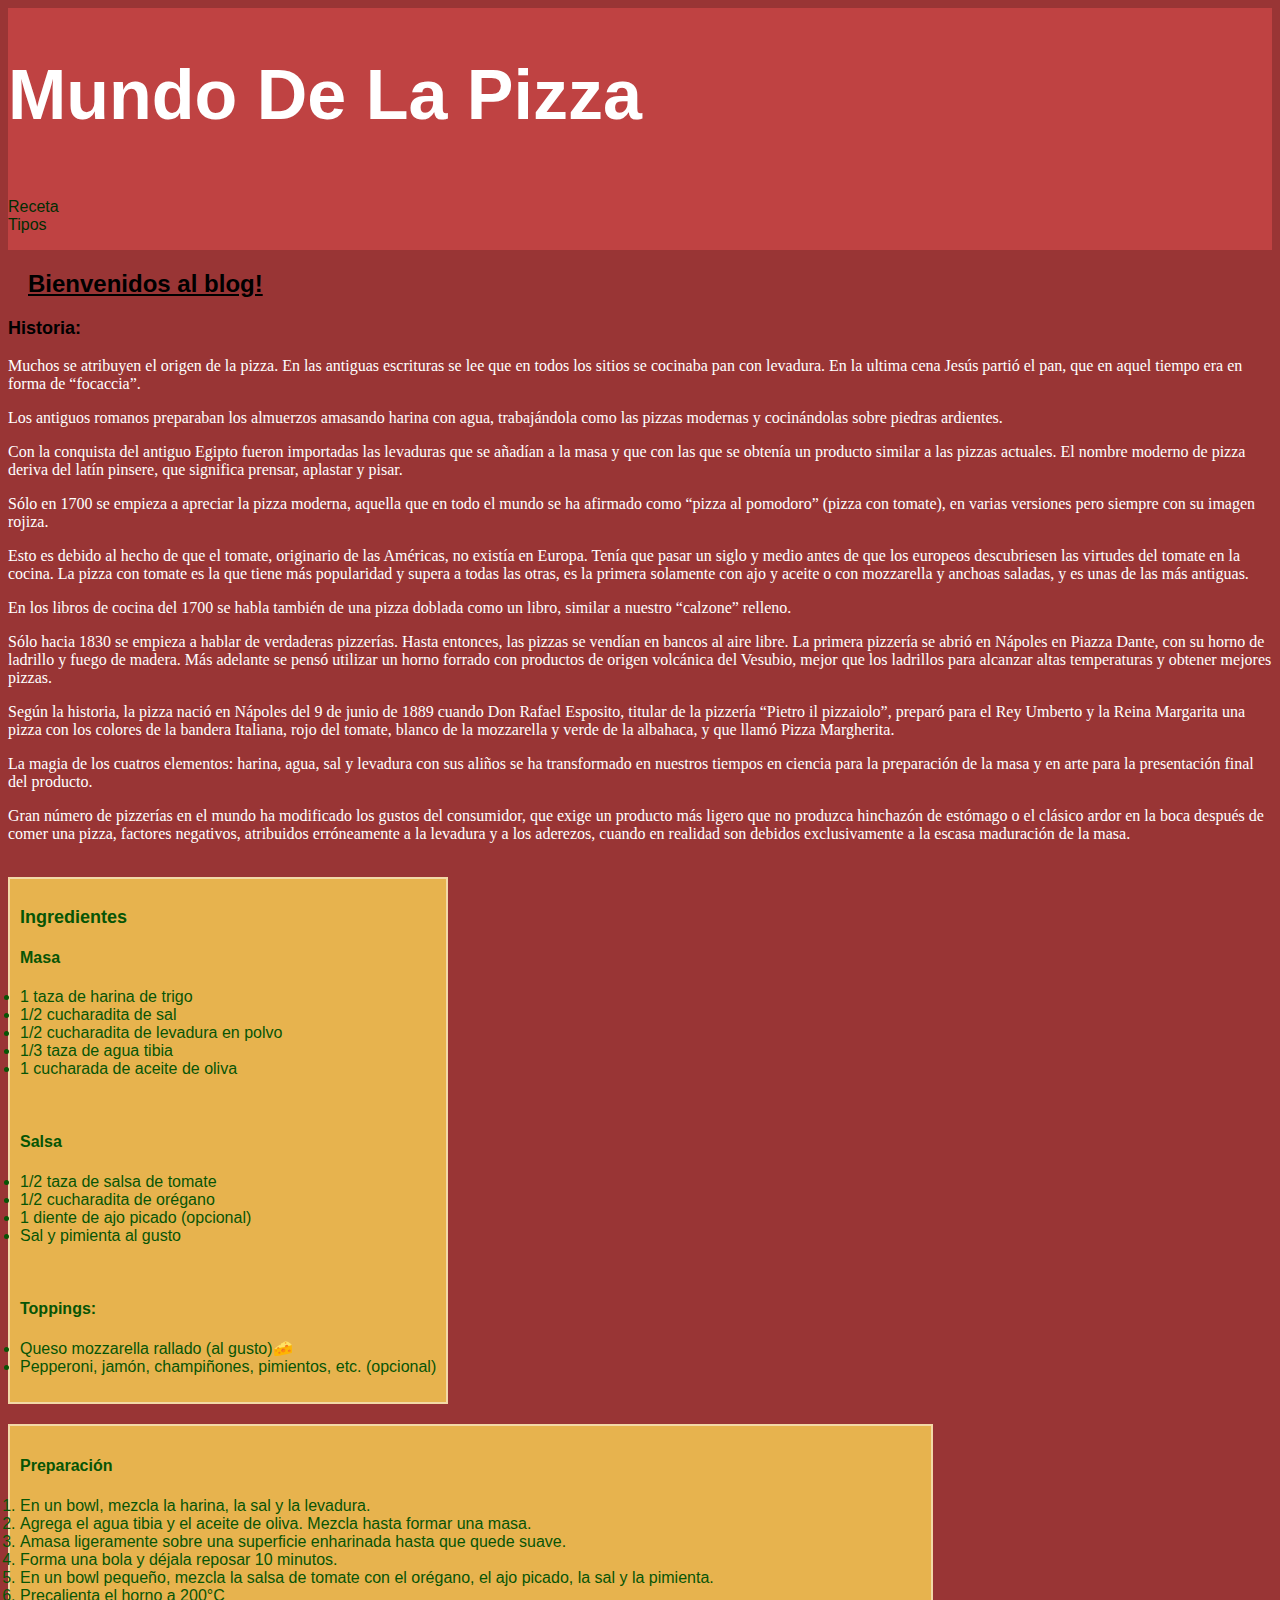
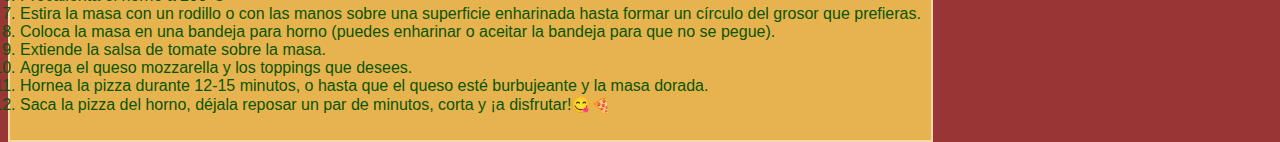
==== index.html @ f6b8d469 "primer commit" ====
<!DOCTYPE html>
<html lang="en">
<head>
    <meta charset="UTF-8">
    <meta name="viewport" content="width=device-width, initial-scale=1.0">
    <link rel="stylesheet" href="./css/style.css">
    <title>Mundo De La Pizza</title>
</head>
<body>
    <header>
        <nav>
            <h1>Mundo De La Pizza</h1>
            <div class="navbar">
                <ul >
                    <li>
                        <a href="">Receta</a>
                    </li>
                    <li>
                        <a href="./pages/tipos.html">Tipos</a>
                    </li>
                </ul>
            </div>
        </nav>
    </header>
    <main>
        <h2>Bienvenidos al blog!</h2>
        <section>
            <h3>Historia:</h3>
            <p>Muchos se atribuyen el origen de la pizza. En las antiguas escrituras se lee que en todos los sitios se cocinaba pan con levadura. En la ultima cena Jesús partió el pan, que en aquel tiempo era en forma de “focaccia”.</p>
            <p>Los antiguos romanos preparaban los almuerzos amasando harina con agua, trabajándola como las pizzas modernas y cocinándolas sobre piedras ardientes.</p>
            <p>Con la conquista del antiguo Egipto fueron importadas las levaduras que se añadían a la masa y que con las que se obtenía un producto similar a las pizzas actuales. El nombre moderno de pizza deriva del latín pinsere, que significa prensar, aplastar y pisar.</p>
            <p>Sólo en 1700 se empieza a apreciar la pizza moderna, aquella que en todo el mundo se ha afirmado como “pizza al pomodoro” (pizza con tomate), en varias versiones pero siempre con su imagen rojiza.</p>
            <p>Esto es debido al hecho de que el tomate, originario de las Américas, no existía en Europa. Tenía que pasar un siglo y medio antes de que los europeos descubriesen las virtudes del tomate en la cocina. La pizza con tomate es la que tiene más popularidad y supera a todas las otras, es la primera solamente con ajo y aceite o con mozzarella y anchoas saladas, y es unas de las más antiguas.</p>
            <p>En los libros de cocina del 1700 se habla también de una pizza doblada como un libro, similar a nuestro “calzone” relleno.</p>
            <p>Sólo hacia 1830 se empieza a hablar de verdaderas pizzerías. Hasta entonces, las pizzas se vendían en bancos al aire libre. La primera pizzería se abrió en Nápoles en Piazza Dante, con su horno de ladrillo y fuego de madera. Más adelante se pensó utilizar un horno forrado con productos de origen volcánica del Vesubio, mejor que los ladrillos para alcanzar altas temperaturas y obtener mejores pizzas.</p>
            <p>Según la historia, la pizza nació en Nápoles del 9 de junio de 1889 cuando Don Rafael Esposito, titular de la pizzería “Pietro il pizzaiolo”, preparó para el Rey Umberto y la Reina Margarita una pizza con los colores de la bandera Italiana, rojo del tomate, blanco de la mozzarella y verde de la albahaca, y que llamó Pizza Margherita.</p>
            <p>La magia de los cuatros elementos: harina, agua, sal y levadura con sus aliños se ha transformado en nuestros tiempos en ciencia para la preparación de la masa y en arte para la presentación final del producto.</p>
            <p>Gran número de pizzerías en el mundo ha modificado los gustos del consumidor, que exige un producto más ligero que no produzca hinchazón de estómago o el clásico ardor en la boca después de comer una pizza, factores negativos, atribuidos erróneamente a la levadura y a los aderezos, cuando en realidad son debidos exclusivamente a la escasa maduración de la masa.</p>
        </section>
        <br>
        <section class="contenedor">
            <div class="contenedor2">
                <h3><b>Ingredientes</b></h3>
                <h4>Masa</h4>
                <ul>
                    <li>1 taza de harina de trigo</li>
                    <li>1/2 cucharadita de sal</li>
                    <li>1/2 cucharadita de levadura en polvo</li>
                    <li>1/3 taza de agua tibia</li>
                    <li>1 cucharada de aceite de oliva</li>
                </ul>
                <br>
                <h4>Salsa</h4>
                <ul>
                    <li>1/2 taza de salsa de tomate</li>
                    <li>1/2 cucharadita de orégano</li>
                    <li>1 diente de ajo picado (opcional)</li>
                    <li>Sal y pimienta al gusto</li>
                </ul>
                <br>
                <h4>Toppings:</h4>
                <ul>
                    <li>Queso mozzarella rallado (al gusto)🧀</li>
                    <li>Pepperoni, jamón, champiñones, pimientos, etc. (opcional)</li>
                </ul>
            </div>
            <div class="contenedor3">
                <h4><b>Preparación</b></h4>
                <ol>
                    <li>En un bowl, mezcla la harina, la sal y la levadura.</li>
                    <li>Agrega el agua tibia y el aceite de oliva. Mezcla hasta formar una masa.</li>
                    <li>Amasa ligeramente sobre una superficie enharinada hasta que quede suave.</li>
                    <li>Forma una bola y déjala reposar 10 minutos.</li>
                    <li>En un bowl pequeño, mezcla la salsa de tomate con el orégano, el ajo picado, la sal y la pimienta.</li>
                    <li>Precalienta el horno a 200°C</li>
                    <li>Estira la masa con un rodillo o con las manos sobre una superficie enharinada hasta formar un círculo del grosor que prefieras.</li>
                    <li>Coloca la masa en una bandeja para horno (puedes enharinar o aceitar la bandeja para que no se pegue).</li>
                    <li>Extiende la salsa de tomate sobre la masa.</li>
                    <li>Agrega el queso mozzarella y los toppings que desees.</li>
                    <li>Hornea la pizza durante 12-15 minutos, o hasta que el queso esté burbujeante y la masa dorada.</li>
                    <li>Saca la pizza del horno, déjala reposar un par de minutos, corta y ¡a disfrutar!😋🍕</li>
                </ol>
            </div>
        </section>
    </main>
</body>
</html>
---- css/style.css ----
* {
    padding: 0;
    box-sizing: border-box;
}

body {
    background-color: #993535;
}

header {
    display: flex;
    background-color: #bf4242;
    width: auto;
    color: #FFFF;
    font-family: Arial, Helvetica, sans-serif;
}

p {
    font-family: 'Times New Roman', Times, serif;
    color: #FFFF;
}

.navbar a{
    text-decoration: none;
    color: #012d03;
    font-family: Arial, Helvetica, sans-serif;
    text-align: center;
}

.navbar {
    display: flex;
    gap: .9375rem;
}

h1 {
    font-family: Arial, Helvetica, sans-serif;
    font-size: 4.375rem;
}

h2 {
    text-decoration: underline;
    font-family: Arial, Helvetica, sans-serif;
    text-indent: 20px;
}

h3 {
    font-size: large;
    font-family: Arial, Helvetica, sans-serif;
}

.contenedor {
    background-image: url(https://i.pinimg.com/564x/a6/31/9a/a6319a2a90f00482d9ed297434c4a378.jpg);
    font-family: Arial, Helvetica, sans-serif;
}

.contenedor2 {
    background-color: #f6cd53d4;
    color: #075505;
    border: 2px solid rgba(255, 255, 255, 0.5);
    padding: 10px;
    width: fit-content;
    height: fit-content;
}

.contenedor3 {
    background-color: #f6cd53d4;
    transform: translateY(20px);
    color: #075505;
    border: 2px solid rgba(255, 255, 255, 0.5);
    padding: 10px;
    width: fit-content;
    height: fit-content;
}
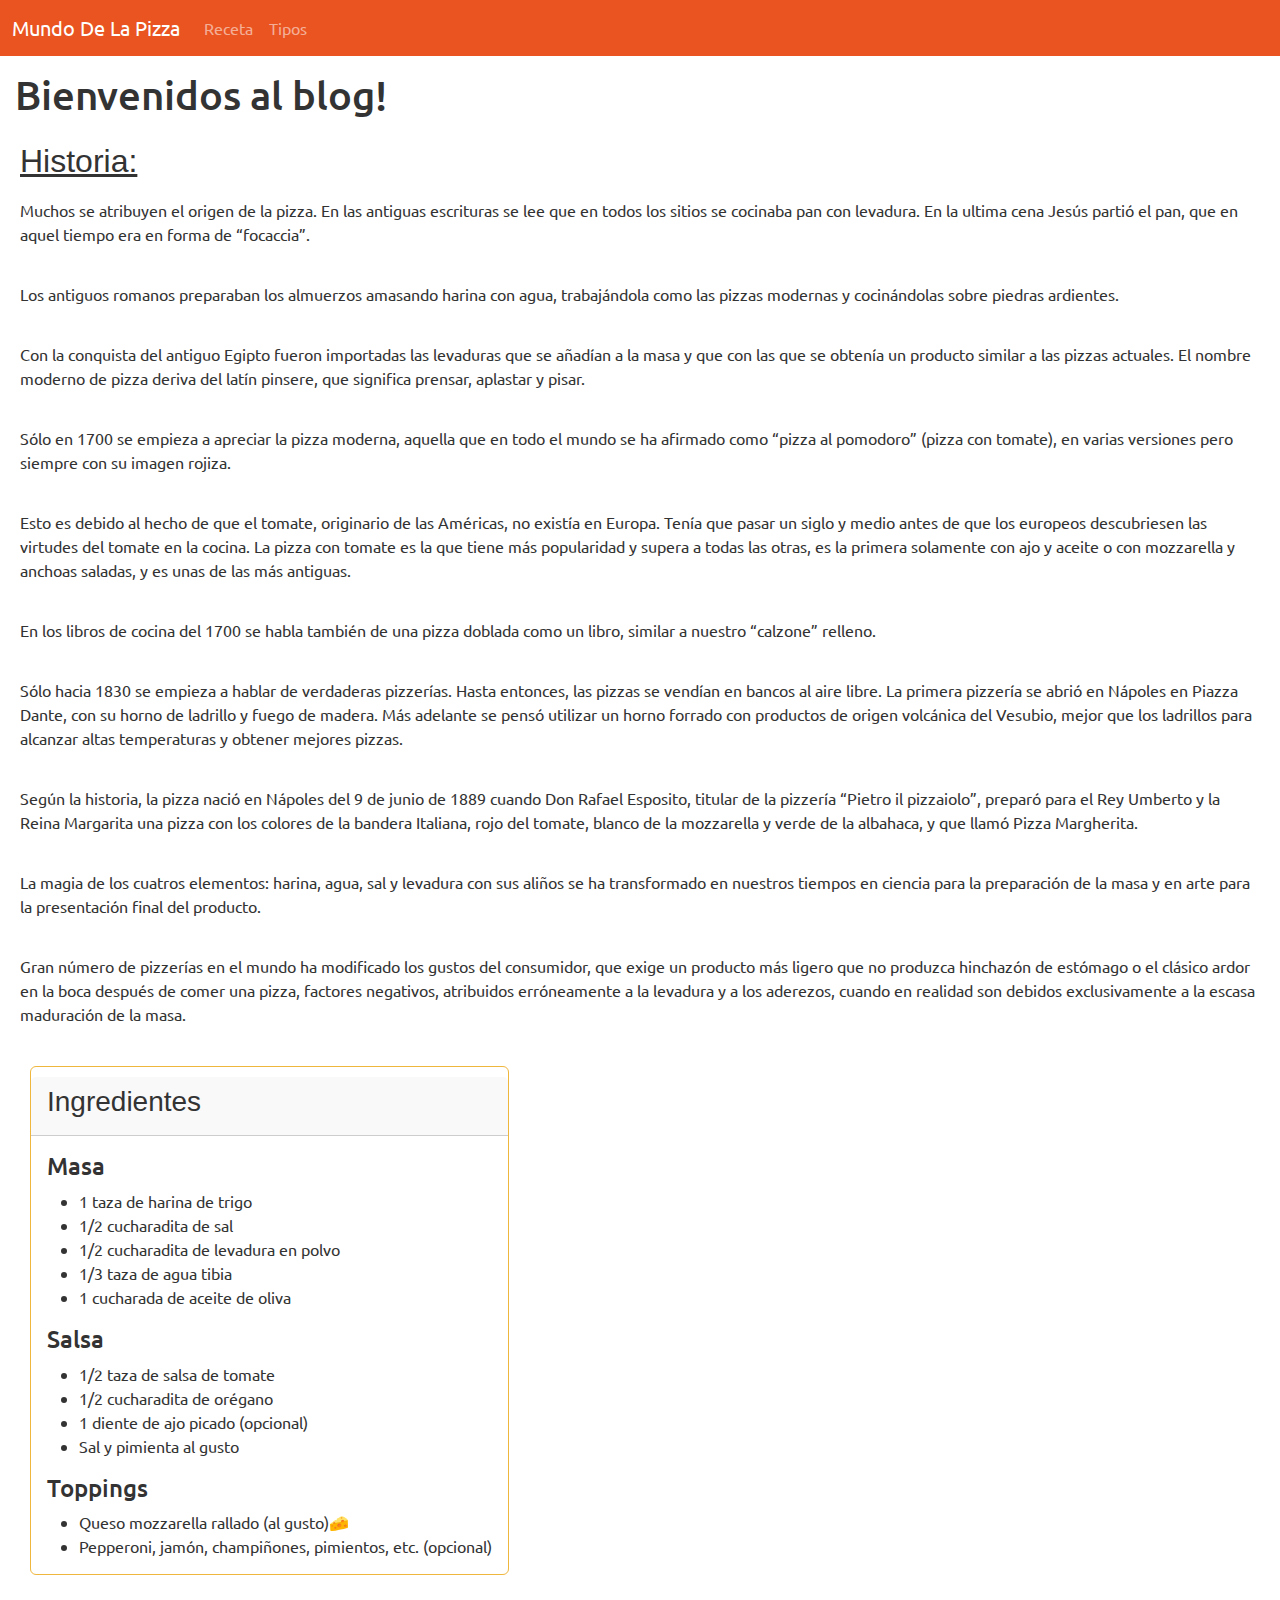
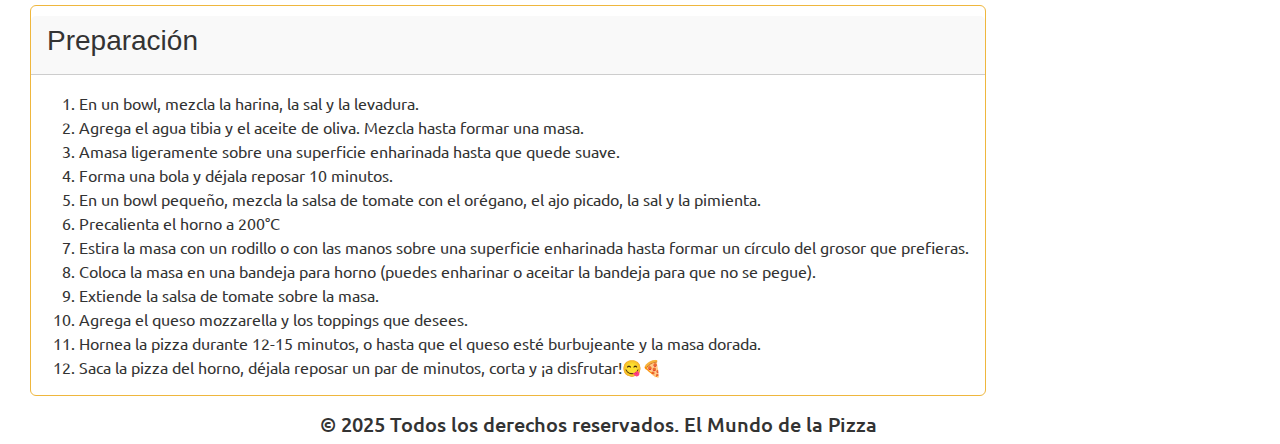
==== commit 2573d2f0: "Blog basico terminado" ====
--- a/index.html
+++ b/index.html
@@ -4,28 +4,34 @@
     <meta charset="UTF-8">
     <meta name="viewport" content="width=device-width, initial-scale=1.0">
     <link rel="stylesheet" href="./css/style.css">
+    <link rel="stylesheet" href="./css/bootstrap.min.css">
     <title>Mundo De La Pizza</title>
 </head>
 <body>
     <header>
-        <nav>
-            <h1>Mundo De La Pizza</h1>
-            <div class="navbar">
-                <ul >
-                    <li>
-                        <a href="">Receta</a>
-                    </li>
-                    <li>
-                        <a href="./pages/tipos.html">Tipos</a>
-                    </li>
-                </ul>
+        <nav class="navbar navbar-expand-lg bg-primary" data-bs-theme="dark">
+            <div class="container-fluid">
+                <a class="navbar-brand" href="./index.html">Mundo De La Pizza</a>
+                <button class="navbar-toggler" type="button" data-bs-toggle="collapse" data-bs-target="#navbarColor01" aria-controls="navbarColor01" aria-expanded="false" aria-label="Toggle navigation">
+                    <span class="navbar-toggler-icon"></span>
+                </button>
+                <div class="collapse navbar-collapse" id="navbarColor01">
+                    <ul class="navbar-nav me-auto">
+                        <li class="nav-item">
+                            <a class="nav-link" href="#">Receta</a>
+                        </li>
+                        <li class="nav-item">
+                            <a class="nav-link" href="./pages/tipos.html">Tipos</a>
+                        </li>
+                    </ul>
+                </div>
             </div>
         </nav>
     </header>
     <main>
-        <h2>Bienvenidos al blog!</h2>
+        <h1>Bienvenidos al blog!</h1>
         <section>
-            <h3>Historia:</h3>
+            <h2>Historia:</h2>
             <p>Muchos se atribuyen el origen de la pizza. En las antiguas escrituras se lee que en todos los sitios se cocinaba pan con levadura. En la ultima cena Jesús partió el pan, que en aquel tiempo era en forma de “focaccia”.</p>
             <p>Los antiguos romanos preparaban los almuerzos amasando harina con agua, trabajándola como las pizzas modernas y cocinándolas sobre piedras ardientes.</p>
             <p>Con la conquista del antiguo Egipto fueron importadas las levaduras que se añadían a la masa y que con las que se obtenía un producto similar a las pizzas actuales. El nombre moderno de pizza deriva del latín pinsere, que significa prensar, aplastar y pisar.</p>
@@ -37,51 +43,56 @@
             <p>La magia de los cuatros elementos: harina, agua, sal y levadura con sus aliños se ha transformado en nuestros tiempos en ciencia para la preparación de la masa y en arte para la presentación final del producto.</p>
             <p>Gran número de pizzerías en el mundo ha modificado los gustos del consumidor, que exige un producto más ligero que no produzca hinchazón de estómago o el clásico ardor en la boca después de comer una pizza, factores negativos, atribuidos erróneamente a la levadura y a los aderezos, cuando en realidad son debidos exclusivamente a la escasa maduración de la masa.</p>
         </section>
-        <br>
         <section class="contenedor">
-            <div class="contenedor2">
-                <h3><b>Ingredientes</b></h3>
-                <h4>Masa</h4>
-                <ul>
-                    <li>1 taza de harina de trigo</li>
-                    <li>1/2 cucharadita de sal</li>
-                    <li>1/2 cucharadita de levadura en polvo</li>
-                    <li>1/3 taza de agua tibia</li>
-                    <li>1 cucharada de aceite de oliva</li>
-                </ul>
-                <br>
-                <h4>Salsa</h4>
-                <ul>
-                    <li>1/2 taza de salsa de tomate</li>
-                    <li>1/2 cucharadita de orégano</li>
-                    <li>1 diente de ajo picado (opcional)</li>
-                    <li>Sal y pimienta al gusto</li>
-                </ul>
-                <br>
-                <h4>Toppings:</h4>
-                <ul>
-                    <li>Queso mozzarella rallado (al gusto)🧀</li>
-                    <li>Pepperoni, jamón, champiñones, pimientos, etc. (opcional)</li>
-                </ul>
+            <div class="card border-warning mb-3 contenedores">
+                <div class="card-header"><h3>Ingredientes</h3></div>
+                <div class="card-body">
+                    <h4 class="card-title">Masa</h4>
+                    <ul class="card-text">
+                        <li>1 taza de harina de trigo</li>
+                        <li>1/2 cucharadita de sal</li>
+                        <li>1/2 cucharadita de levadura en polvo</li>
+                        <li>1/3 taza de agua tibia</li>
+                        <li>1 cucharada de aceite de oliva</li>
+                    </ul>
+                    <h4 class="card-title">Salsa</h4>
+                    <ul class="card-text">
+                        <li>1/2 taza de salsa de tomate</li>
+                        <li>1/2 cucharadita de orégano</li>
+                        <li>1 diente de ajo picado (opcional)</li>
+                        <li>Sal y pimienta al gusto</li>
+                    </ul>
+                    <h4 class="card-title">Toppings</h4>
+                    <ul class="card-text">
+                        <li>Queso mozzarella rallado (al gusto)🧀</li>
+                        <li>Pepperoni, jamón, champiñones, pimientos, etc. (opcional)</li>
+                    </ul>
+                </div>
             </div>
-            <div class="contenedor3">
-                <h4><b>Preparación</b></h4>
-                <ol>
-                    <li>En un bowl, mezcla la harina, la sal y la levadura.</li>
-                    <li>Agrega el agua tibia y el aceite de oliva. Mezcla hasta formar una masa.</li>
-                    <li>Amasa ligeramente sobre una superficie enharinada hasta que quede suave.</li>
-                    <li>Forma una bola y déjala reposar 10 minutos.</li>
-                    <li>En un bowl pequeño, mezcla la salsa de tomate con el orégano, el ajo picado, la sal y la pimienta.</li>
-                    <li>Precalienta el horno a 200°C</li>
-                    <li>Estira la masa con un rodillo o con las manos sobre una superficie enharinada hasta formar un círculo del grosor que prefieras.</li>
-                    <li>Coloca la masa en una bandeja para horno (puedes enharinar o aceitar la bandeja para que no se pegue).</li>
-                    <li>Extiende la salsa de tomate sobre la masa.</li>
-                    <li>Agrega el queso mozzarella y los toppings que desees.</li>
-                    <li>Hornea la pizza durante 12-15 minutos, o hasta que el queso esté burbujeante y la masa dorada.</li>
-                    <li>Saca la pizza del horno, déjala reposar un par de minutos, corta y ¡a disfrutar!😋🍕</li>
-                </ol>
-            </div>
+                <div class="card border-warning mb-3 contenedores">
+                    <div class="card-header"><h3>Preparación</h3></div>
+                    <div class="card-body">
+                        <ol class="card-text">
+                            <li>En un bowl, mezcla la harina, la sal y la levadura.</li>
+                            <li>Agrega el agua tibia y el aceite de oliva. Mezcla hasta formar una masa.</li>
+                            <li>Amasa ligeramente sobre una superficie enharinada hasta que quede suave.</li>
+                            <li>Forma una bola y déjala reposar 10 minutos.</li>
+                            <li>En un bowl pequeño, mezcla la salsa de tomate con el orégano, el ajo picado, la sal y la pimienta.</li>
+                            <li>Precalienta el horno a 200°C</li>
+                            <li>Estira la masa con un rodillo o con las manos sobre una superficie enharinada hasta formar un círculo del grosor que prefieras.</li>
+                            <li>Coloca la masa en una bandeja para horno (puedes enharinar o aceitar la bandeja para que no se pegue).</li>
+                            <li>Extiende la salsa de tomate sobre la masa.</li>
+                            <li>Agrega el queso mozzarella y los toppings que desees.</li>
+                            <li>Hornea la pizza durante 12-15 minutos, o hasta que el queso esté burbujeante y la masa dorada.</li>
+                            <li>Saca la pizza del horno, déjala reposar un par de minutos, corta y ¡a disfrutar!😋🍕</li>
+                        </ol>
+                    </div>
+                </div>
         </section>
     </main>
+    <footer>
+        <h5> &copy; 2025 Todos los derechos reservados. El Mundo de la Pizza</h5>
+    </footer>
+    <script src="./JS/app.js"></script>
 </body>
 </html>--- a/css/style.css
+++ b/css/style.css
@@ -1,40 +1,15 @@
 * {
+    margin: 0;
     padding: 0;
     box-sizing: border-box;
 }
 
-body {
-    background-color: #993535;
-}
-
-header {
-    display: flex;
-    background-color: #bf4242;
-    width: auto;
-    color: #FFFF;
-    font-family: Arial, Helvetica, sans-serif;
+h1 {
+    padding: 15px;
 }
 
 p {
-    font-family: 'Times New Roman', Times, serif;
-    color: #FFFF;
-}
-
-.navbar a{
-    text-decoration: none;
-    color: #012d03;
-    font-family: Arial, Helvetica, sans-serif;
-    text-align: center;
-}
-
-.navbar {
-    display: flex;
-    gap: .9375rem;
-}
-
-h1 {
-    font-family: Arial, Helvetica, sans-serif;
-    font-size: 4.375rem;
+    padding: .625rem 1.25rem;
 }
 
 h2 {
@@ -49,25 +24,30 @@
 }
 
 .contenedor {
-    background-image: url(https://i.pinimg.com/564x/a6/31/9a/a6319a2a90f00482d9ed297434c4a378.jpg);
-    font-family: Arial, Helvetica, sans-serif;
+    background-image: url(https://i.ibb.co/bRJRX8FH/collage-de-pizzas.jpg); 
+    background-repeat: no-repeat;
+    background-size: cover;
 }
 
-.contenedor2 {
-    background-color: #f6cd53d4;
-    color: #075505;
-    border: 2px solid rgba(255, 255, 255, 0.5);
-    padding: 10px;
+.contenedores {
+    margin: 30px;
+    padding-top: 10px;
     width: fit-content;
     height: fit-content;
 }
 
-.contenedor3 {
-    background-color: #f6cd53d4;
-    transform: translateY(20px);
-    color: #075505;
-    border: 2px solid rgba(255, 255, 255, 0.5);
-    padding: 10px;
-    width: fit-content;
-    height: fit-content;
+.grid-tipos {
+    display: grid;
+    grid-template-columns: 1fr 1fr 1fr 1fr;
+    grid-template-rows: repeat(3);
+    grid-gap: .3125rem;
+    margin: 1.25rem;
 }
+
+.grid-tipos > div {
+    width: 355px;
+}
+
+footer > h5 {
+    margin-inline: 25%;
+}
